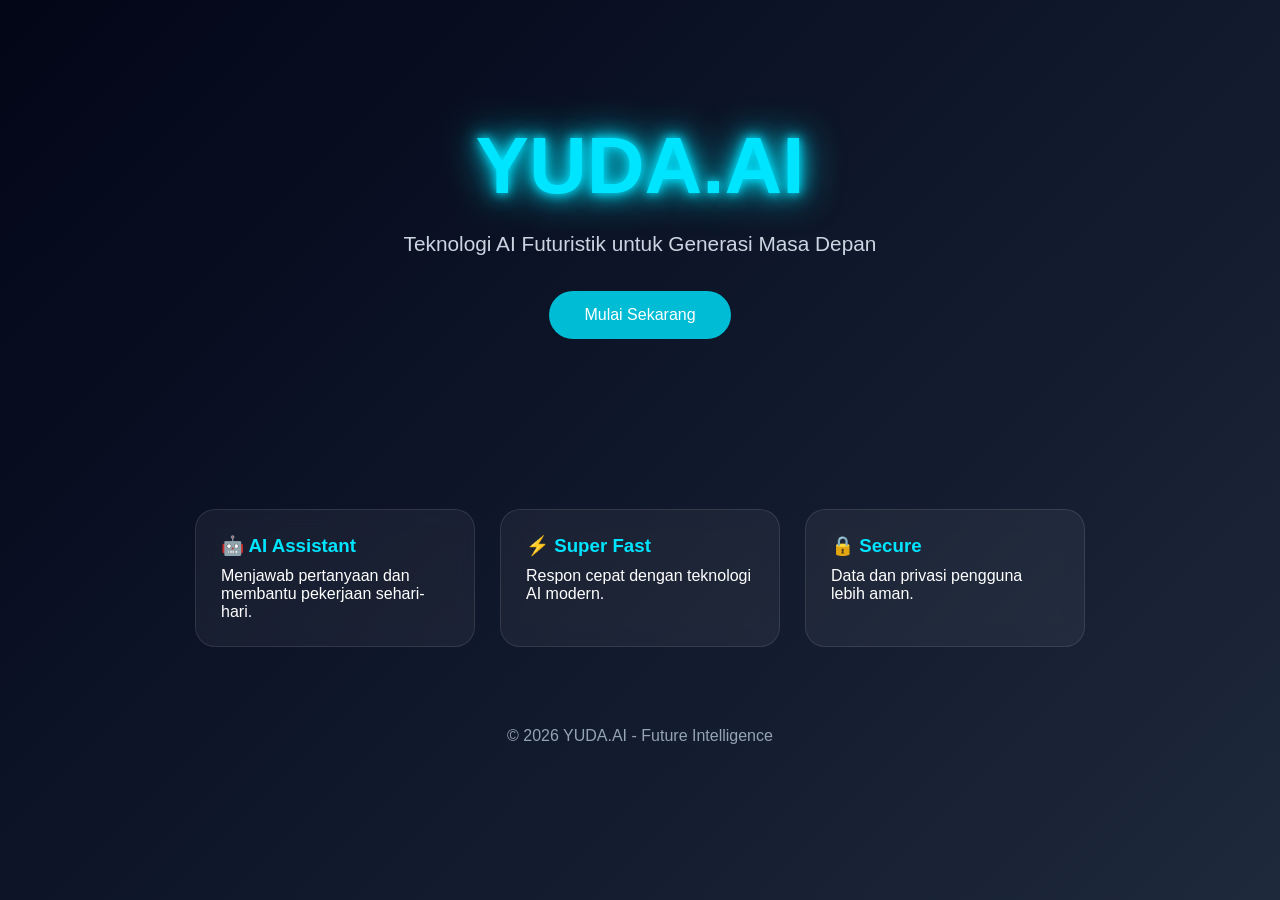
==== index.html @ 3bdd538a "Create index.html for YUDA.AI landing page Initial HTML structure with styling and content for YUDA." ====
<!DOCTYPE html>
<html lang="id">
<head>
<meta charset="UTF-8">
<meta name="viewport" content="width=device-width, initial-scale=1.0">
<title>YUDA.AI</title>

<style>
*{
    margin:0;
    padding:0;
    box-sizing:border-box;
    font-family:'Segoe UI',sans-serif;
}

body{
    background:linear-gradient(135deg,#020617,#0f172a,#1e293b);
    color:white;
    min-height:100vh;
    overflow-x:hidden;
}

.hero{
    text-align:center;
    padding:120px 20px;
}

.logo{
    font-size:5rem;
    font-weight:bold;
    color:#00e5ff;
    text-shadow:0 0 10px #00e5ff,
                 0 0 20px #00e5ff,
                 0 0 40px #00e5ff;
    animation:glow 2s infinite alternate;
}

@keyframes glow{
    from{
        text-shadow:0 0 10px #00e5ff;
    }
    to{
        text-shadow:0 0 20px #00e5ff,
                    0 0 40px #00e5ff,
                    0 0 80px #00e5ff;
    }
}

.tagline{
    margin-top:20px;
    font-size:1.3rem;
    color:#cbd5e1;
}

.btn{
    display:inline-block;
    margin-top:35px;
    padding:15px 35px;
    border-radius:50px;
    text-decoration:none;
    color:white;
    background:#00bcd4;
    transition:.3s;
}

.btn:hover{
    transform:scale(1.08);
    box-shadow:0 0 20px #00e5ff;
}

.cards{
    display:flex;
    flex-wrap:wrap;
    justify-content:center;
    gap:25px;
    padding:50px 20px;
}

.card{
    width:280px;
    background:rgba(255,255,255,0.05);
    backdrop-filter:blur(10px);
    border:1px solid rgba(255,255,255,0.1);
    border-radius:20px;
    padding:25px;
    transition:.3s;
}

.card:hover{
    transform:translateY(-8px);
    box-shadow:0 0 20px rgba(0,229,255,.5);
}

.card h3{
    color:#00e5ff;
    margin-bottom:10px;
}

footer{
    text-align:center;
    padding:30px;
    color:#94a3b8;
}
</style>
</head>

<body>

<section class="hero">
    <h1 class="logo">YUDA.AI</h1>
    <p class="tagline">
        Teknologi AI Futuristik untuk Generasi Masa Depan
    </p>

    <a href="#" class="btn">Mulai Sekarang</a>
</section>

<section class="cards">
    <div class="card">
        <h3>🤖 AI Assistant</h3>
        <p>Menjawab pertanyaan dan membantu pekerjaan sehari-hari.</p>
    </div>

    <div class="card">
        <h3>⚡ Super Fast</h3>
        <p>Respon cepat dengan teknologi AI modern.</p>
    </div>

    <div class="card">
        <h3>🔒 Secure</h3>
        <p>Data dan privasi pengguna lebih aman.</p>
    </div>
</section>

<footer>
    © 2026 YUDA.AI - Future Intelligence
</footer>

</body>
</html>
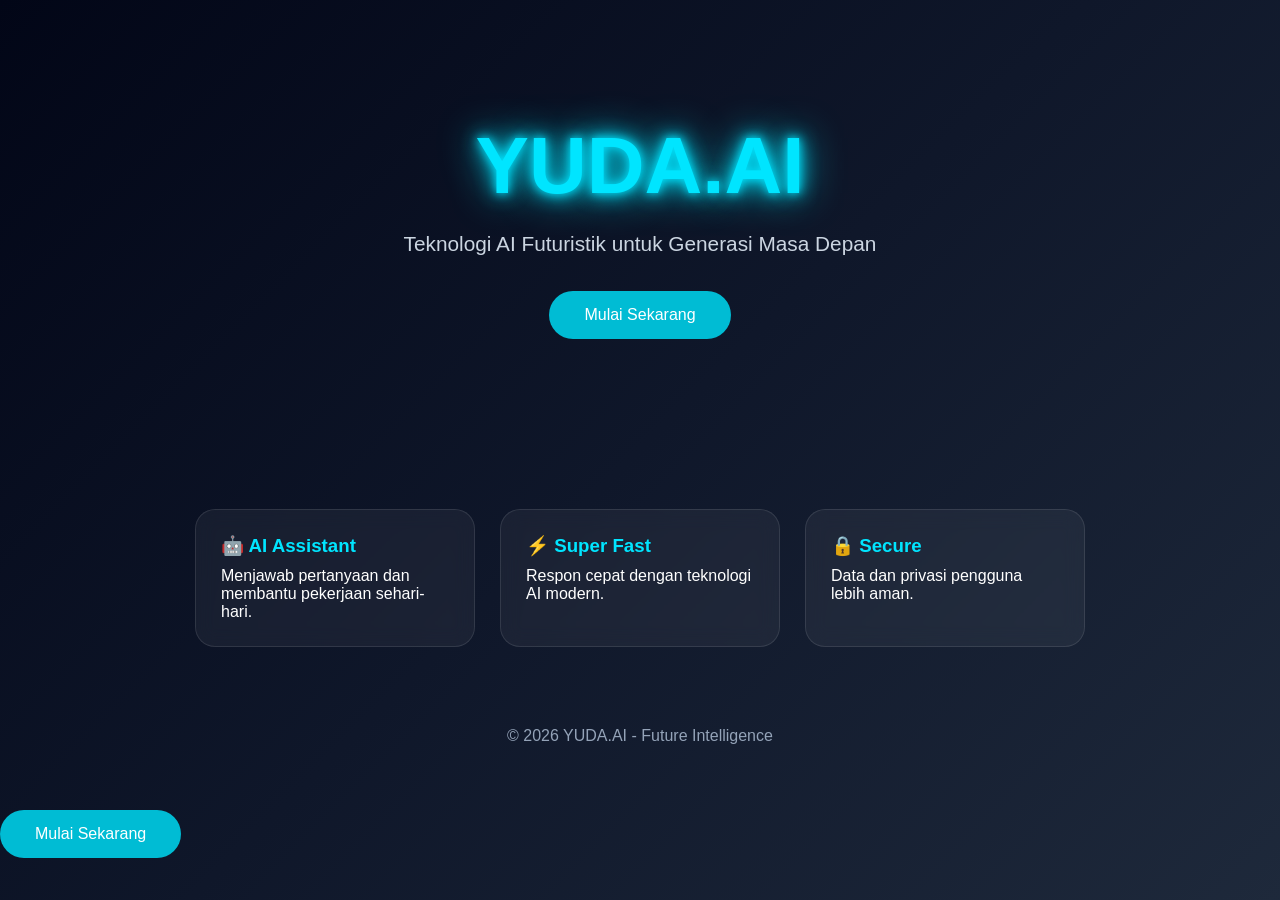
==== commit 0a4b0fc5: "Add 'Mulai Sekarang' button to footer Add a button link to the footer for user action." ====
--- a/index.html
+++ b/index.html
@@ -137,4 +137,4 @@
 </footer>
 
 </body>
-</html>
+</html><a href="#" class="btn">Mulai Sekarang</a>
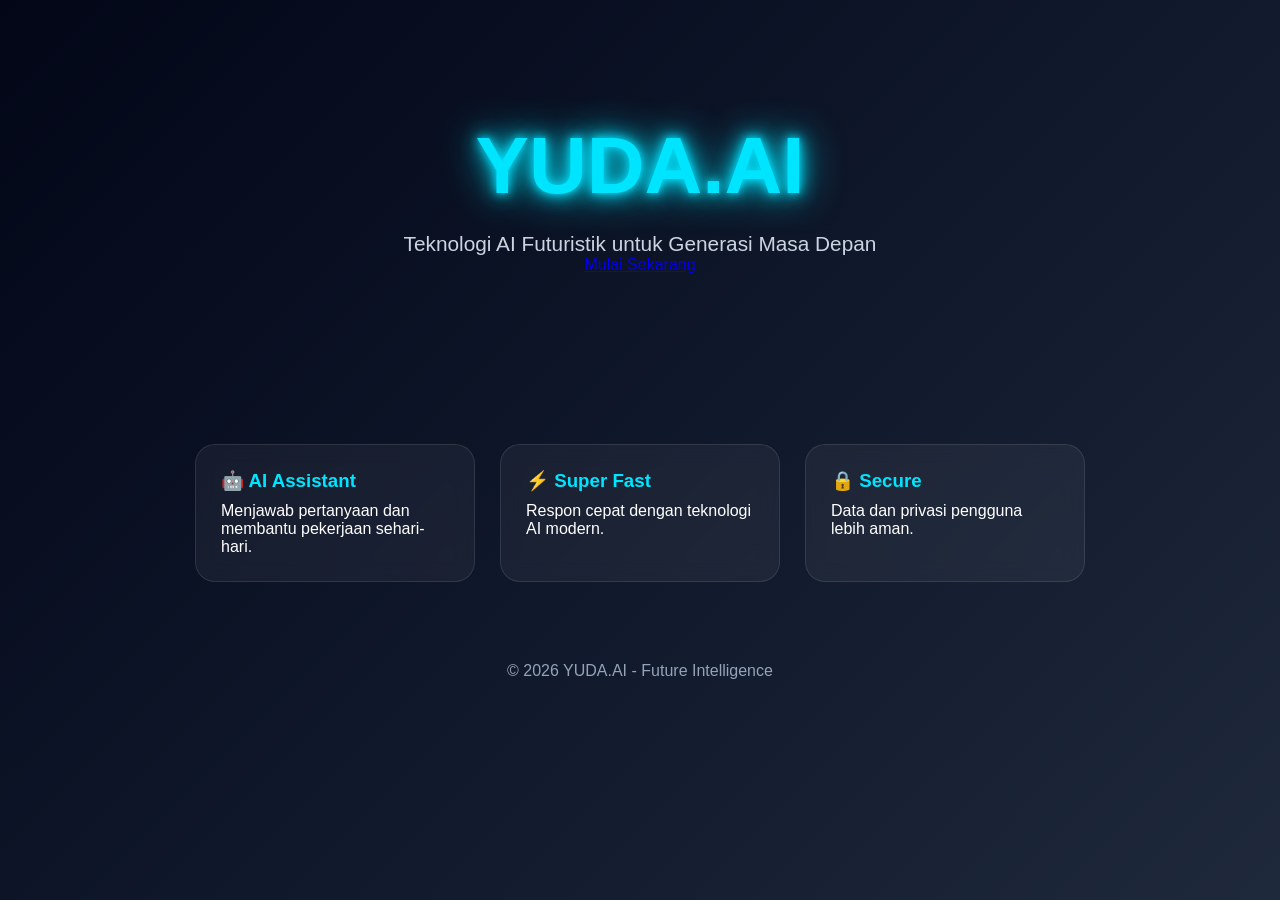
==== commit b1d3aa28: "Update button link in index.html" ====
--- a/index.html
+++ b/index.html
@@ -112,7 +112,7 @@
         Teknologi AI Futuristik untuk Generasi Masa Depan
     </p>
 
-    <a href="#" class="btn">Mulai Sekarang</a>
+    <a href="chat.html" class="tombol">Mulai Sekarang</a>
 </section>
 
 <section class="cards">
@@ -137,4 +137,4 @@
 </footer>
 
 </body>
-</html><a href="#" class="btn">Mulai Sekarang</a>
+</html>
